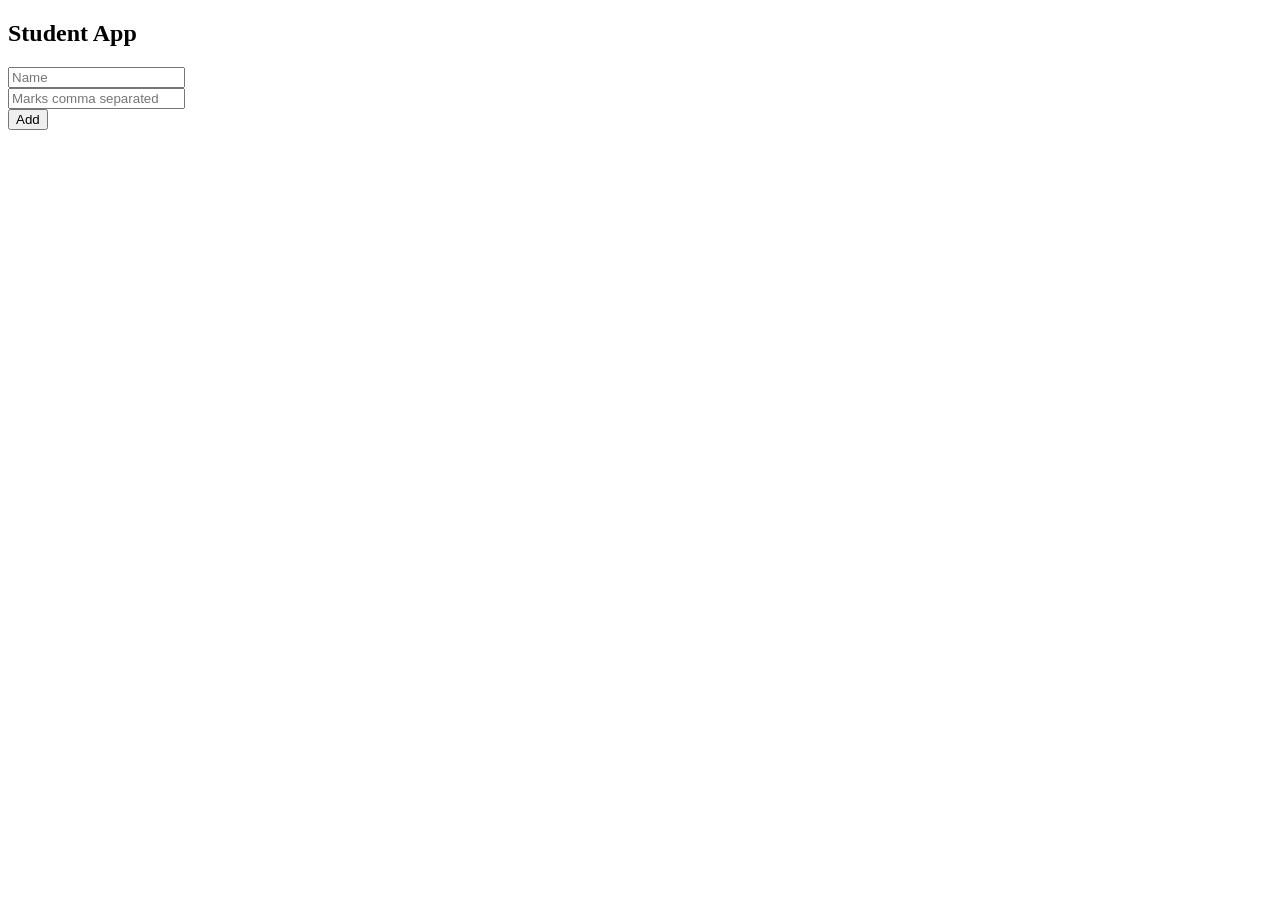
==== frontend/index.html @ 6156c58e "Added docker-compose and Dockerfile" ====
<!DOCTYPE html>
<html>
<body>
<h2>Student App</h2>

<input id="name" placeholder="Name"><br>
<input id="marks" placeholder="Marks comma separated"><br>
<button onclick="add()">Add</button>

<ul id="list"></ul>

<script>
async function add() {
  const name = document.getElementById("name").value;
  const marks = document.getElementById("marks").value.split(",").map(Number);

  await fetch("http://localhost:5000/add", {
    method: "POST",
    headers: {"Content-Type": "application/json"},
    body: JSON.stringify({ name, marks })
  });

  load();
}

async function load() {
  const res = await fetch("http://localhost:5000/students");
  const data = await res.json();
  document.getElementById("list").innerHTML =
    data.map(s => `<li>${s.name} - ${s.grade}</li>`).join("");
}

load();
</script>
</body>
</html>
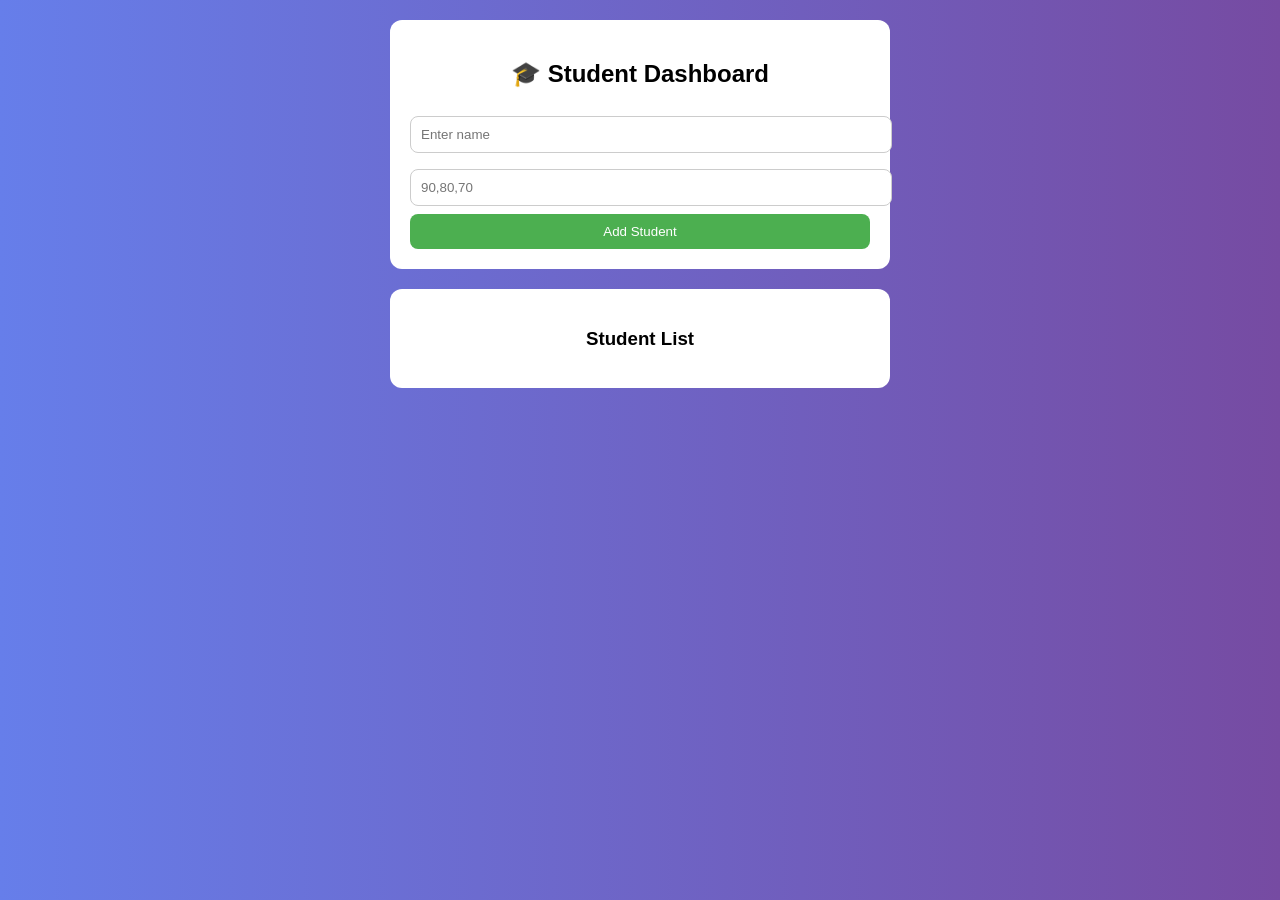
==== commit 1fd202f4: "Final working student app" ====
--- a/frontend/index.html
+++ b/frontend/index.html
@@ -1,36 +1,143 @@
 <!DOCTYPE html>
 <html>
-<body>
-<h2>Student App</h2>
+<head>
+<title>Student Dashboard</title>
 
-<input id="name" placeholder="Name"><br>
-<input id="marks" placeholder="Marks comma separated"><br>
-<button onclick="add()">Add</button>
+<style>
+body {
+    font-family: Arial;
+    background: linear-gradient(to right, #667eea, #764ba2);
+    margin: 0;
+    padding: 20px;
+}
 
-<ul id="list"></ul>
+.container {
+    width: 500px;
+    margin: auto;
+}
+
+.card {
+    background: white;
+    padding: 20px;
+    border-radius: 12px;
+    margin-bottom: 20px;
+}
+
+h2, h3 {
+    text-align: center;
+}
+
+input {
+    width: 100%;
+    padding: 10px;
+    margin: 8px 0;
+    border-radius: 8px;
+    border: 1px solid #ccc;
+}
+
+button {
+    width: 100%;
+    padding: 10px;
+    background: #4CAF50;
+    color: white;
+    border: none;
+    border-radius: 8px;
+    cursor: pointer;
+}
+
+.delete {
+    background: red;
+    margin-top: 5px;
+}
+
+.student {
+    background: #f4f4f4;
+    padding: 10px;
+    border-radius: 8px;
+    margin-top: 10px;
+}
+</style>
+</head>
+
+<body onload="loadStudents()">
+
+<div class="container">
+
+<div class="card">
+<h2>🎓 Student Dashboard</h2>
+
+<input id="name" placeholder="Enter name">
+<input id="marks" placeholder="90,80,70">
+
+<button onclick="addStudent()">Add Student</button>
+</div>
+
+<div class="card">
+<h3>Student List</h3>
+<div id="list"></div>
+</div>
+
+</div>
 
 <script>
-async function add() {
-  const name = document.getElementById("name").value;
-  const marks = document.getElementById("marks").value.split(",").map(Number);
 
-  await fetch("http://localhost:5000/add", {
-    method: "POST",
-    headers: {"Content-Type": "application/json"},
-    body: JSON.stringify({ name, marks })
-  });
+async function addStudent() {
+    const name = document.getElementById("name").value.trim();
+    const marksInput = document.getElementById("marks").value.trim();
 
-  load();
+    if (!name || !marksInput) {
+        alert("Enter valid data");
+        return;
+    }
+
+    const marks = marksInput.split(",").map(Number);
+
+    await fetch("http://localhost:5050/add", {
+        method: "POST",
+        headers: {"Content-Type": "application/json"},
+        body: JSON.stringify({ name, marks })
+    });
+
+    document.getElementById("name").value = "";
+    document.getElementById("marks").value = "";
+
+    loadStudents();
 }
 
-async function load() {
-  const res = await fetch("http://localhost:5000/students");
-  const data = await res.json();
-  document.getElementById("list").innerHTML =
-    data.map(s => `<li>${s.name} - ${s.grade}</li>`).join("");
+async function deleteStudent(id) {
+    await fetch(`http://localhost:5050/delete/${id}`, {
+        method: "DELETE"
+    });
+
+    alert("Deleted successfully");
+
+    loadStudents();
 }
 
-load();
+async function loadStudents() {
+    const res = await fetch("http://localhost:5050/students");
+    const data = await res.json();
+
+    const list = document.getElementById("list");
+    list.innerHTML = "";
+
+    data.forEach(s => {
+        const div = document.createElement("div");
+        div.className = "student";
+
+        div.innerHTML = `
+            <b>${s.name}</b><br>
+            Marks: ${s.marks.join(", ")}<br>
+            Avg: ${s.average.toFixed(2)}<br>
+            Grade: ${s.grade}<br>
+            <button class="delete" onclick="deleteStudent('${s._id}')">Delete</button>
+        `;
+
+        list.appendChild(div);
+    });
+}
+
 </script>
+
 </body>
 </html>
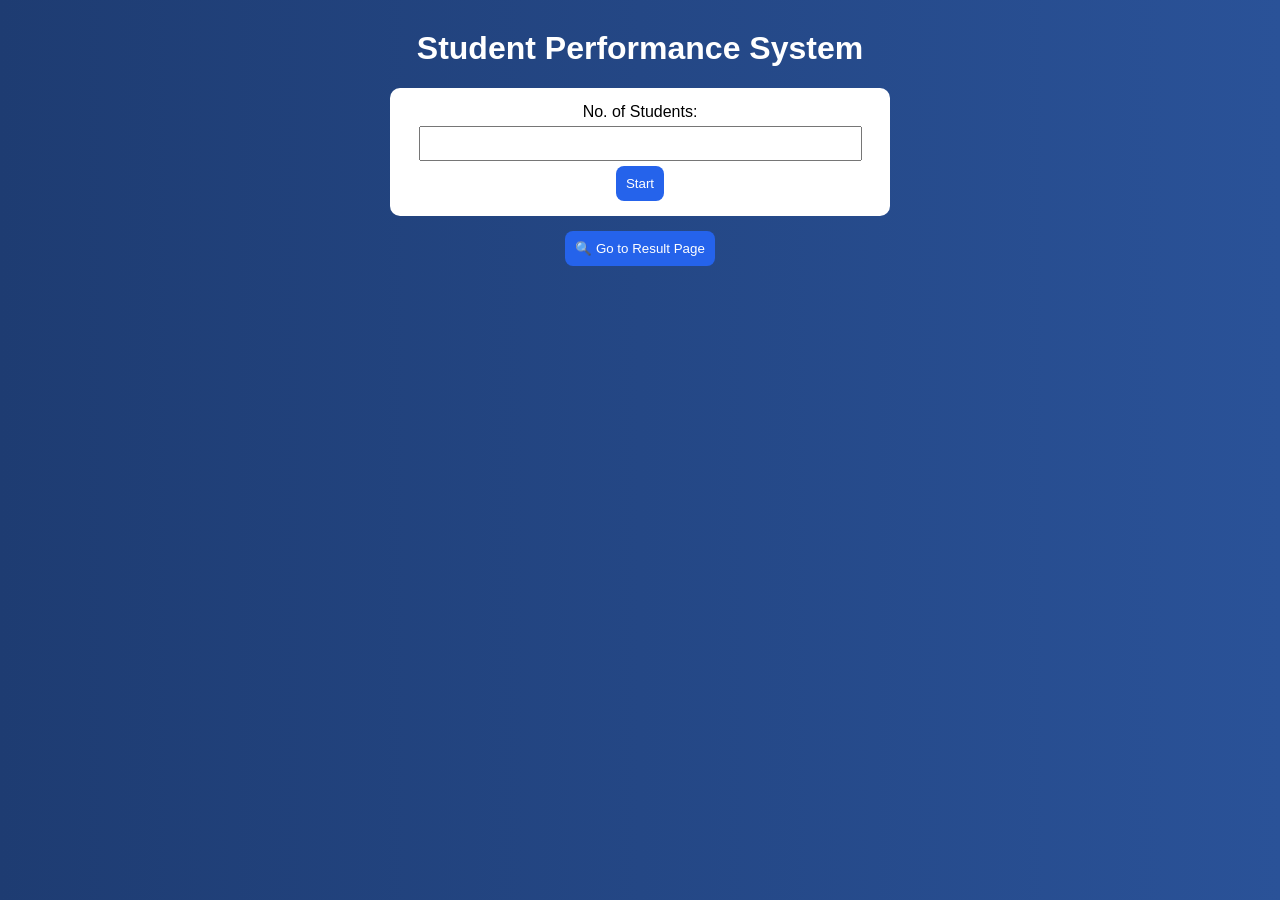
==== commit 91fbaf72: "Updated UI, grading system, CGPA, result page" ====
--- a/frontend/index.html
+++ b/frontend/index.html
@@ -1,143 +1,28 @@
 <!DOCTYPE html>
 <html>
 <head>
-<title>Student Dashboard</title>
-
-<style>
-body {
-    font-family: Arial;
-    background: linear-gradient(to right, #667eea, #764ba2);
-    margin: 0;
-    padding: 20px;
-}
-
-.container {
-    width: 500px;
-    margin: auto;
-}
-
-.card {
-    background: white;
-    padding: 20px;
-    border-radius: 12px;
-    margin-bottom: 20px;
-}
-
-h2, h3 {
-    text-align: center;
-}
-
-input {
-    width: 100%;
-    padding: 10px;
-    margin: 8px 0;
-    border-radius: 8px;
-    border: 1px solid #ccc;
-}
-
-button {
-    width: 100%;
-    padding: 10px;
-    background: #4CAF50;
-    color: white;
-    border: none;
-    border-radius: 8px;
-    cursor: pointer;
-}
-
-.delete {
-    background: red;
-    margin-top: 5px;
-}
-
-.student {
-    background: #f4f4f4;
-    padding: 10px;
-    border-radius: 8px;
-    margin-top: 10px;
-}
-</style>
+    <title>Student Performance System</title>
+    <link rel="stylesheet" href="style.css">
 </head>
 
-<body onload="loadStudents()">
+<body>
 
 <div class="container">
 
+<h1>Student Performance System</h1>
+
 <div class="card">
-<h2>🎓 Student Dashboard</h2>
-
-<input id="name" placeholder="Enter name">
-<input id="marks" placeholder="90,80,70">
-
-<button onclick="addStudent()">Add Student</button>
+    <label>No. of Students:</label>
+    <input type="number" id="count">
+    <button onclick="startEntry()">Start</button>
 </div>
 
-<div class="card">
-<h3>Student List</h3>
-<div id="list"></div>
-</div>
+<div id="formArea"></div>
+
+<button onclick="window.location.href='result.html'">🔍 Go to Result Page</button>
 
 </div>
 
-<script>
-
-async function addStudent() {
-    const name = document.getElementById("name").value.trim();
-    const marksInput = document.getElementById("marks").value.trim();
-
-    if (!name || !marksInput) {
-        alert("Enter valid data");
-        return;
-    }
-
-    const marks = marksInput.split(",").map(Number);
-
-    await fetch("http://localhost:5050/add", {
-        method: "POST",
-        headers: {"Content-Type": "application/json"},
-        body: JSON.stringify({ name, marks })
-    });
-
-    document.getElementById("name").value = "";
-    document.getElementById("marks").value = "";
-
-    loadStudents();
-}
-
-async function deleteStudent(id) {
-    await fetch(`http://localhost:5050/delete/${id}`, {
-        method: "DELETE"
-    });
-
-    alert("Deleted successfully");
-
-    loadStudents();
-}
-
-async function loadStudents() {
-    const res = await fetch("http://localhost:5050/students");
-    const data = await res.json();
-
-    const list = document.getElementById("list");
-    list.innerHTML = "";
-
-    data.forEach(s => {
-        const div = document.createElement("div");
-        div.className = "student";
-
-        div.innerHTML = `
-            <b>${s.name}</b><br>
-            Marks: ${s.marks.join(", ")}<br>
-            Avg: ${s.average.toFixed(2)}<br>
-            Grade: ${s.grade}<br>
-            <button class="delete" onclick="deleteStudent('${s._id}')">Delete</button>
-        `;
-
-        list.appendChild(div);
-    });
-}
-
-</script>
-
+<script src="script.js"></script>
 </body>
 </html>
--- a/frontend/style.css
+++ b/frontend/style.css
@@ -0,0 +1,52 @@
+body {
+    font-family: Arial;
+    background: linear-gradient(to right, #1e3c72, #2a5298);
+    color: white;
+    text-align: center;
+}
+
+.container {
+    width: 500px;
+    margin: auto;
+    margin-top: 30px;
+}
+
+.card {
+    background: white;
+    color: black;
+    padding: 15px;
+    border-radius: 10px;
+    margin-bottom: 15px;
+}
+
+input {
+    width: 90%;
+    padding: 8px;
+    margin: 5px;
+}
+
+button {
+    padding: 10px;
+    background: #2563eb;
+    color: white;
+    border: none;
+    border-radius: 8px;
+    cursor: pointer;
+}
+
+.student {
+    background: #f4f4f4;
+    color: black;
+    padding: 10px;
+    margin-top: 10px;
+    border-radius: 10px;
+}
+table {
+    background: white;
+    color: black;
+}
+
+th {
+    background: #2563eb;
+    color: white;
+}
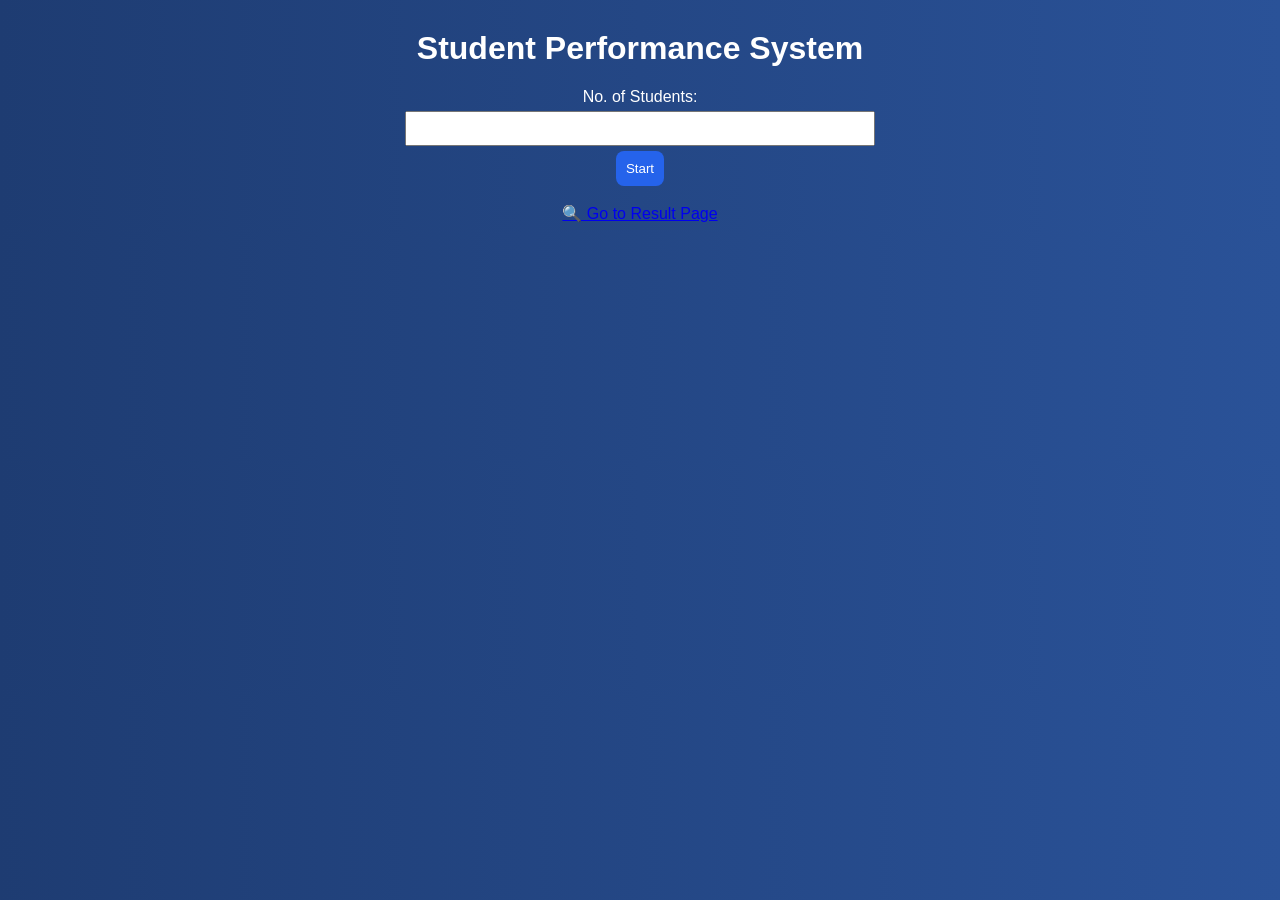
==== commit 95d4fd64: "Fixed JS linking issue" ====
--- a/frontend/index.html
+++ b/frontend/index.html
@@ -11,18 +11,19 @@
 
 <h1>Student Performance System</h1>
 
-<div class="card">
-    <label>No. of Students:</label>
-    <input type="number" id="count">
-    <button onclick="startEntry()">Start</button>
-</div>
+<label>No. of Students:</label>
+<input id="count" type="number">
+<button onclick="startEntry()">Start</button>
+
+<br><br>
+<a href="result.html">🔍 Go to Result Page</a>
 
 <div id="formArea"></div>
 
-<button onclick="window.location.href='result.html'">🔍 Go to Result Page</button>
-
 </div>
 
+<!-- VERY IMPORTANT -->
 <script src="script.js"></script>
+
 </body>
 </html>
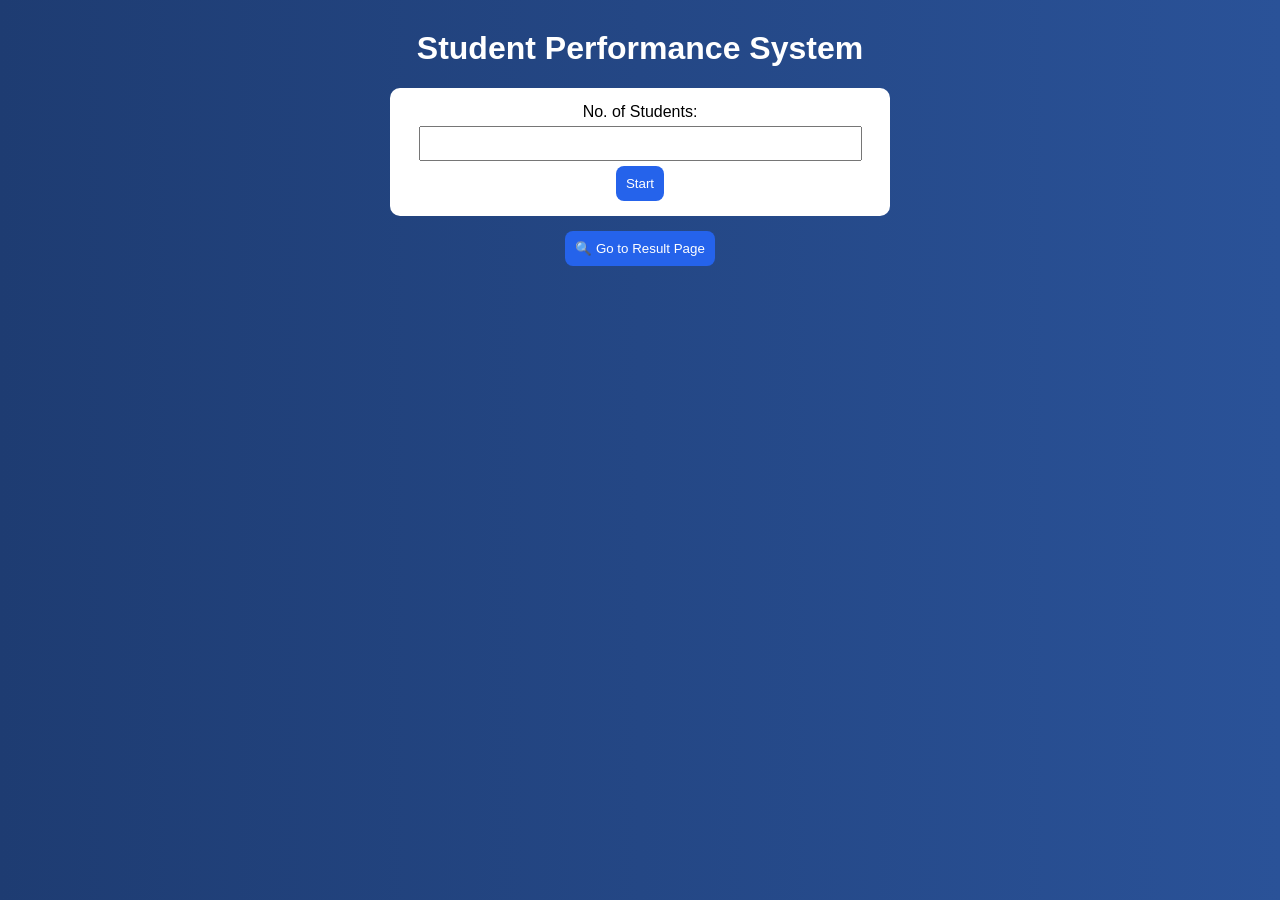
==== commit e64e1a4d: "updated latest version" ====
--- a/frontend/index.html
+++ b/frontend/index.html
@@ -4,26 +4,25 @@
     <title>Student Performance System</title>
     <link rel="stylesheet" href="style.css">
 </head>
-
+<script src="script.js"></script>
 <body>
 
 <div class="container">
 
 <h1>Student Performance System</h1>
 
-<label>No. of Students:</label>
-<input id="count" type="number">
-<button onclick="startEntry()">Start</button>
-
-<br><br>
-<a href="result.html">🔍 Go to Result Page</a>
+<div class="card">
+    <label>No. of Students:</label>
+    <input type="number" id="count">
+    <button onclick="startEntry()">Start</button>
+</div>
 
 <div id="formArea"></div>
 
+<button onclick="window.location.href='result.html'">🔍 Go to Result Page</button>
+
 </div>
 
-<!-- VERY IMPORTANT -->
 <script src="script.js"></script>
-
 </body>
 </html>
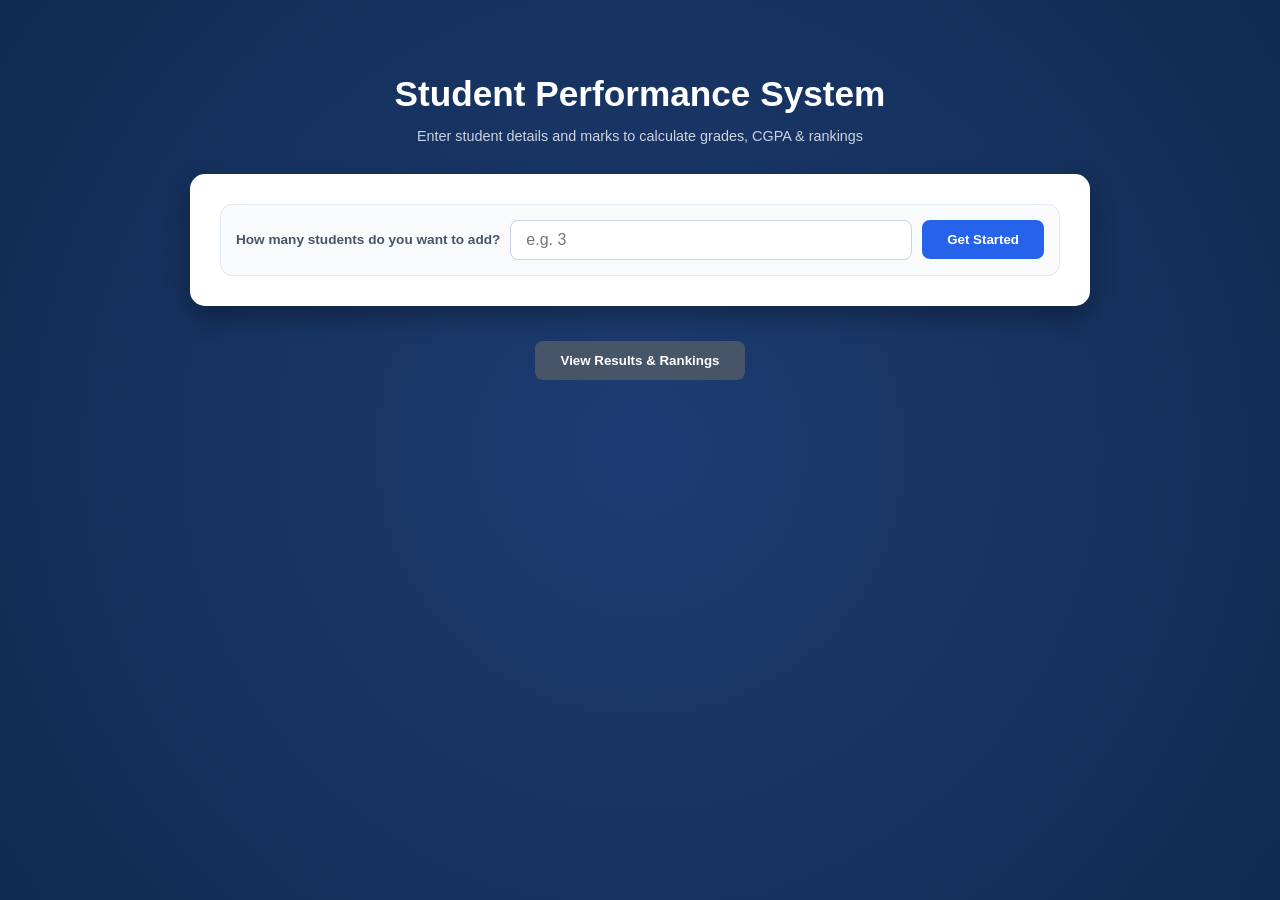
==== commit d4658bc2: "Finalize Student App: Fix connectivity and restore original UI" ====
--- a/frontend/index.html
+++ b/frontend/index.html
@@ -1,28 +1,31 @@
 <!DOCTYPE html>
-<html>
+<html lang="en">
 <head>
+    <meta charset="UTF-8">
+    <meta name="viewport" content="width=device-width, initial-scale=1.0">
     <title>Student Performance System</title>
     <link rel="stylesheet" href="style.css">
 </head>
-<script src="script.js"></script>
 <body>
+    <div class="container">
+        <h1>Student Performance System</h1>
+        <p class="subtext">Enter student details and marks to calculate grades, CGPA & rankings</p>
+        
+        <div class="card">
+            <div class="input-group">
+                <span class="input-label">How many students do you want to add?</span>
+                <input type="number" id="count" placeholder="e.g. 3" min="1">
+                <button onclick="startEntry()">Get Started</button>
+            </div>
+            <div id="statusMessage"></div>
+        </div>
 
-<div class="container">
+        <div id="formArea"></div>
 
-<h1>Student Performance System</h1>
-
-<div class="card">
-    <label>No. of Students:</label>
-    <input type="number" id="count">
-    <button onclick="startEntry()">Start</button>
-</div>
-
-<div id="formArea"></div>
-
-<button onclick="window.location.href='result.html'">🔍 Go to Result Page</button>
-
-</div>
-
-<script src="script.js"></script>
+        <div style="margin-top: 30px;">
+            <button class="btn-secondary" onclick="window.location.href='result.html'">View Results & Rankings</button>
+        </div>
+    </div>
+    <script src="script.js"></script>
 </body>
 </html>
--- a/frontend/style.css
+++ b/frontend/style.css
@@ -1,52 +1,126 @@
 body {
-    font-family: Arial;
-    background: linear-gradient(to right, #1e3c72, #2a5298);
+    font-family: 'Segoe UI', Tahoma, Geneva, Verdana, sans-serif;
+    background: radial-gradient(circle at center, #1e3c72 0%, #102a51 100%);
     color: white;
+    margin: 0;
+    display: flex;
+    flex-direction: column;
+    align-items: center;
+    min-height: 100vh;
+}
+
+.container {
+    width: 90%;
+    max-width: 900px;
+    margin-top: 50px;
     text-align: center;
 }
 
-.container {
-    width: 500px;
-    margin: auto;
-    margin-top: 30px;
-}
+h1 { font-size: 2.2rem; margin-bottom: 5px; }
+.subtext { color: #cbd5e1; margin-bottom: 30px; font-size: 0.9rem; }
 
 .card {
     background: white;
-    color: black;
-    padding: 15px;
-    border-radius: 10px;
-    margin-bottom: 15px;
+    color: #1e293b;
+    padding: 30px;
+    border-radius: 15px;
+    margin-bottom: 20px;
+    box-shadow: 0 10px 25px rgba(0,0,0,0.3);
 }
 
+.input-group {
+    display: flex;
+    gap: 10px;
+    background: #f8fafc;
+    padding: 15px;
+    border-radius: 12px;
+    border: 1px solid #e2e8f0;
+    justify-content: center;
+    align-items: center;
+}
+
+.input-label { font-weight: 600; color: #475569; font-size: 0.85rem; }
+
 input {
-    width: 90%;
-    padding: 8px;
-    margin: 5px;
+    padding: 10px 15px;
+    border: 1px solid #cbd5e1;
+    border-radius: 8px;
+    font-size: 1rem;
+    flex: 1;
 }
 
 button {
-    padding: 10px;
+    padding: 12px 25px;
     background: #2563eb;
     color: white;
     border: none;
     border-radius: 8px;
+    font-weight: 600;
     cursor: pointer;
+    transition: background 0.2s;
 }
 
-.student {
-    background: #f4f4f4;
-    color: black;
-    padding: 10px;
-    margin-top: 10px;
-    border-radius: 10px;
-}
+button:hover { background: #1d4ed8; }
+
+.btn-secondary { background: #475569; margin: 5px; }
+.btn-secondary:hover { background: #334155; }
+
+/* Table Styling */
 table {
-    background: white;
-    color: black;
+    width: 100%;
+    border-collapse: collapse;
+    margin-top: 20px;
 }
 
 th {
     background: #2563eb;
     color: white;
+    padding: 12px;
+    text-transform: uppercase;
+    font-size: 0.8rem;
+    letter-spacing: 0.05em;
+}
+
+td {
+    padding: 12px;
+    border-bottom: 1px solid #f1f5f9;
+    font-weight: 500;
+}
+
+.grade-S { color: #9333ea; font-weight: 800; }
+.grade-A { color: #2563eb; font-weight: 800; }
+.grade-B { color: #7c3aed; font-weight: 800; }
+.grade-C { color: #0891b2; font-weight: 800; }
+.grade-D { color: #ea580c; font-weight: 800; }
+.grade-E { color: #dc2626; font-weight: 800; }
+.grade-F { color: #7f1d1d; font-weight: 800; }
+
+/* Summary Boxes */
+.summary-container {
+    display: grid;
+    grid-template-columns: 1fr 1fr 1fr;
+    gap: 15px;
+    margin-top: 20px;
+}
+
+.summary-box {
+    background: #f8fafc;
+    padding: 15px;
+    border-radius: 10px;
+    text-align: center;
+}
+
+.summary-label { font-size: 0.7rem; color: #64748b; text-transform: uppercase; font-weight: 700; margin-bottom: 5px; }
+.summary-value { font-size: 1.4rem; font-weight: 800; }
+
+.status-pass { background: #dcfce7; color: #166534; }
+.status-fail { background: #fee2e2; color: #991b1b; }
+
+.success-banner {
+    background: #dcfce7;
+    color: #166534;
+    padding: 12px;
+    border-radius: 8px;
+    margin-top: 15px;
+    font-weight: 500;
 }
